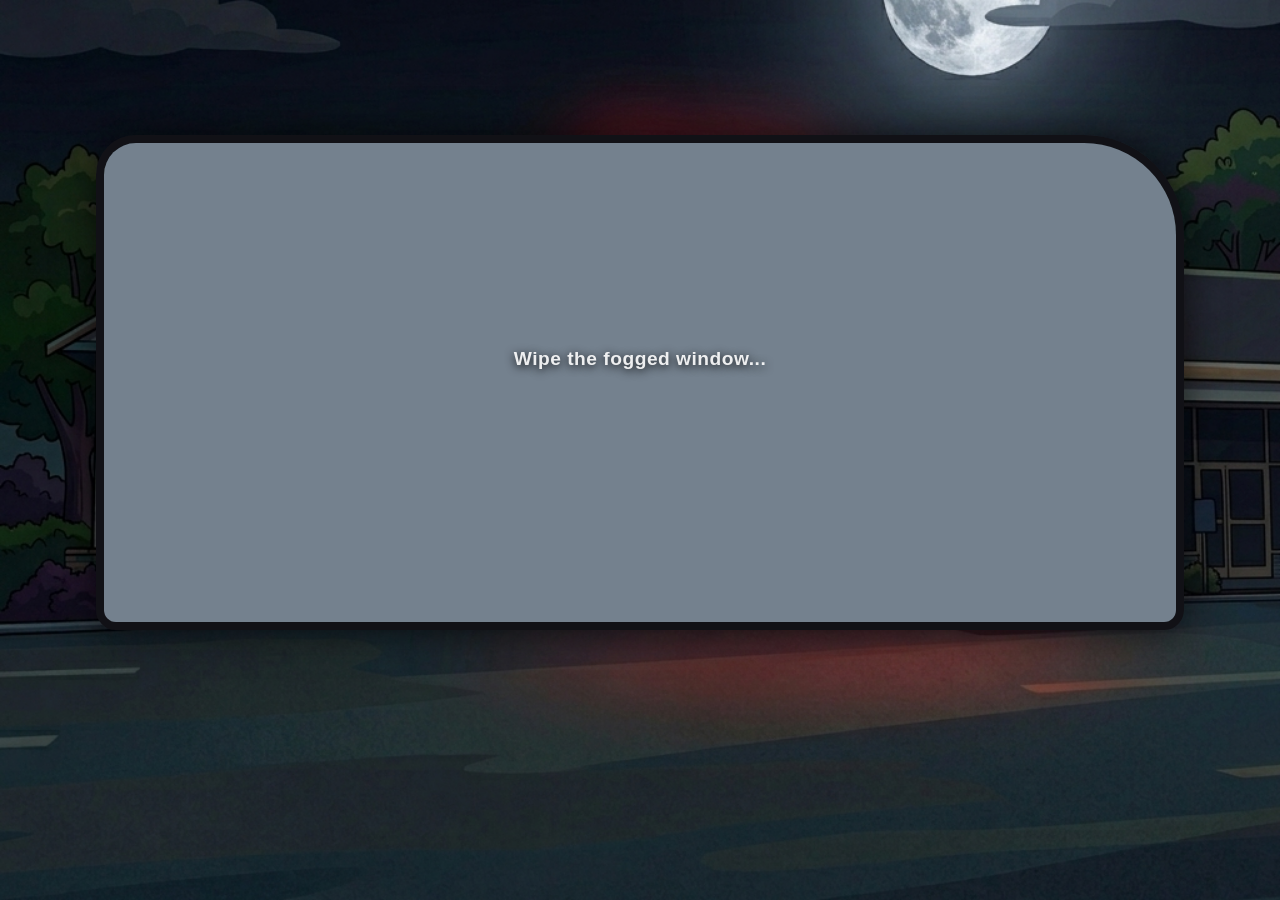
==== index.html @ 67ccc72d "chap1 v4" ====
<!DOCTYPE html>
<html lang="en">
<head>
    <meta charset="UTF-8">
    <meta name="viewport" content="width=device-width, initial-scale=1.0, maximum-scale=1.0, user-scalable=no">
    <title>Our Year</title>
    <style>
        /* Reset and Mobile Settings */
        * {
            box-sizing: border-box;
            margin: 0;
            padding: 0;
            -webkit-user-select: none;
            user-select: none;
            -webkit-tap-highlight-color: transparent;
        }
        body, html {
            width: 100%;
            height: 100%;
            background-color: #0d0d13;
            font-family: -apple-system, BlinkMacSystemFont, "Segoe UI", Roboto, sans-serif;
            overflow-x: hidden;
        }

        /* Scene Management */
        .scene {
            position: absolute;
            top: 0;
            left: 0;
            width: 100%;
            height: 100%;
            transition: opacity 0.8s ease;
            opacity: 1;
            z-index: 1;
        }

        .scene.hidden {
            opacity: 0;
            pointer-events: none;
            z-index: -1;
        }

        /* --- SCENE 1: THE FOGGY WINDOW --- */
        #scene-fog {
            background-image: url('djs.png'); 
            background-repeat: no-repeat;
            background-position: center center;
            background-size: cover;
            display: flex;
            justify-content: center;
            align-items: center;
            overflow: hidden;
        }

        .window-frame {
            position: absolute;
            width: 85%;
            height: 55%;
            top: 15%;
            left: 7.5%;
            border-radius: 40px 100px 20px 20px; 
            border: 8px solid #111116;
            box-shadow: inset 0 0 20px rgba(0,0,0,0.9), 0 0 40px rgba(0,0,0,0.7);
            overflow: hidden;
        }

        #fogCanvas {
            position: absolute;
            top: 0;
            left: 0;
            width: 100%;
            height: 100%;
            touch-action: none;
            outline: none;
        }

        .instruction-overlay {
            position: absolute;
            top: 45%;
            left: 50%;
            transform: translate(-50%, -50%);
            color: rgba(255, 255, 255, 0.9);
            font-size: 1.2rem;
            font-weight: bold;
            text-align: center;
            pointer-events: none;
            transition: opacity 0.3s ease;
            text-shadow: 0 2px 10px rgba(0,0,0,0.9);
            width: 80%;
            letter-spacing: 0.5px;
            z-index: 3;
        }

        /* --- SCENE 1 REVEAL: TRUCK & TEXT --- */
        #scene-reveal {
            background: linear-gradient(to bottom, #1a1a24, #0d0d13);
            display: flex;
            flex-direction: column;
            align-items: center;
            padding: 40px 20px;
            overflow-y: auto; /* Allows scrolling if text is long */
        }

        .memory-photo {
            width: 90%;
            max-width: 320px;
            border-radius: 12px;
            box-shadow: 0 8px 20px rgba(0,0,0,0.6);
            margin-bottom: 30px;
            border: 4px solid #fff;
            object-fit: cover;
        }

        .story-text {
            color: #e2e8f0;
            font-size: 1.1rem;
            line-height: 1.6;
            text-align: center;
            max-width: 95%;
            margin-bottom: 40px;
            -webkit-user-select: text;
            user-select: text;
        }

        .mozz-btn {
            width: 120px; /* Adjust this to fit your mozzstick.png perfectly */
            height: auto;
            cursor: pointer;
            filter: drop-shadow(0 4px 8px rgba(0,0,0,0.5));
            transition: transform 0.2s;
            margin-bottom: 40px; /* Extra space at the bottom */
        }

        .mozz-btn:active {
            transform: scale(0.9); /* Little satisfying click effect */
        }

        .hint-text {
            color: #ff477e;
            font-size: 0.9rem;
            font-weight: bold;
            margin-bottom: 10px;
            text-transform: uppercase;
            letter-spacing: 1px;
        }

        /* --- SCENE 2: PLACEHOLDER --- */
        #scene-chapter2 {
            background-color: #ff477e;
            display: flex;
            justify-content: center;
            align-items: center;
            color: white;
            font-size: 2rem;
            font-weight: bold;
        }

    </style>
</head>
<body>

    <div class="scene" id="scene-fog">
        <div class="window-frame" id="windowFrame">
            <div class="instruction-overlay" id="instruction">
                Wipe the fogged window...
            </div>
            <canvas id="fogCanvas"></canvas>
        </div>
    </div>

    <div class="scene hidden" id="scene-reveal">
        <img src="truck.png" alt="In the truck" class="memory-photo">
        
        <p class="story-text">
            [MANUAL TEXT: Matt, type your genuine story here about working together, heading to the bar with Dan, Mark, Jarod, and Hannah, rambling in your truck, and her leaning over to kiss you.]
        </p>

        <p class="hint-text">Tap the Mozz Stick</p>
        <img src="mozzstick.png" alt="Next Chapter" class="mozz-btn" onclick="goToChapter2()">
    </div>

    <div class="scene hidden" id="scene-chapter2">
        <h1>Chapter 2</h1>
    </div>

    <script>
        // --- Canvas & Fog Logic ---
        const canvas = document.getElementById('fogCanvas');
        const ctx = canvas.getContext('2d');
        const windowFrame = document.getElementById('windowFrame');
        const instruction = document.getElementById('instruction');
        
        // Scene Elements
        const sceneFog = document.getElementById('scene-fog');
        const sceneReveal = document.getElementById('scene-reveal');
        const sceneChapter2 = document.getElementById('scene-chapter2');

        let isDrawing = false;
        let hasRevealed = false; // Prevent multiple triggers

        function resizeCanvas() {
            if(hasRevealed) return;
            canvas.width = windowFrame.clientWidth;
            canvas.height = windowFrame.clientHeight;
            drawFog();
        }

        function drawFog() {
            ctx.fillStyle = '#4a5a6a'; 
            ctx.fillRect(0, 0, canvas.width, canvas.height);
            ctx.fillStyle = 'rgba(240, 244, 248, 0.25)';
            ctx.fillRect(0, 0, canvas.width, canvas.height);
        }

        function wipe(clientX, clientY) {
            if(hasRevealed) return;

            const rect = canvas.getBoundingClientRect();
            const x = clientX - rect.left;
            const y = clientY - rect.top;

            ctx.globalCompositeOperation = 'destination-out';
            ctx.beginPath();
            ctx.arc(x, y, 40, 0, Math.PI * 2, false); 
            ctx.fill();
            
            if (instruction.style.opacity !== '0') {
                instruction.style.opacity = '0';
            }

            checkProgress();
        }

        function checkProgress() {
            if(hasRevealed) return;

            const imageData = ctx.getImageData(0, 0, canvas.width, canvas.height);
            const pixels = imageData.data;
            let transparentPixels = 0;
            const totalPixels = pixels.length / 4;

            // Fast scanning for mobile performance
            for (let i = 3; i < pixels.length; i += 32) {
                if (pixels[i] === 0) {
                    transparentPixels += 8; 
                }
            }

            const percentageCleared = (transparentPixels / totalPixels) * 100;

            // NEW THRESHOLD: Just 15% cleared triggers the next screen
            if (percentageCleared >= 15) {
                hasRevealed = true;
                isDrawing = false;
                
                // Fade out fog scene, fade in reveal scene
                sceneFog.classList.add('hidden');
                
                setTimeout(() => {
                    sceneReveal.classList.remove('hidden');
                    // Completely hide the old scene so it doesn't block clicks
                    setTimeout(() => { sceneFog.style.display = 'none'; }, 800);
                }, 400); // Wait halfway through the fade out to start fading in
            }
        }

        // Mobile Touch Handlers
        canvas.addEventListener('touchstart', (e) => {
            isDrawing = true;
            const touch = e.touches[0];
            wipe(touch.clientX, touch.clientY);
        }, { passive: true });

        canvas.addEventListener('touchmove', (e) => {
            if (!isDrawing) return;
            const touch = e.touches[0];
            wipe(touch.clientX, touch.clientY);
        }, { passive: true });

        canvas.addEventListener('touchend', () => {
            isDrawing = false;
        });

        window.addEventListener('resize', resizeCanvas);
        setTimeout(resizeCanvas, 150);

        // --- Navigation Logic ---
        function goToChapter2() {
            // Fade out the memory reveal, fade in Chapter 2
            sceneReveal.classList.add('hidden');
            
            setTimeout(() => {
                sceneChapter2.classList.remove('hidden');
                setTimeout(() => { sceneReveal.style.display = 'none'; }, 800);
            }, 400);
        }
    </script>
</body>
</html>
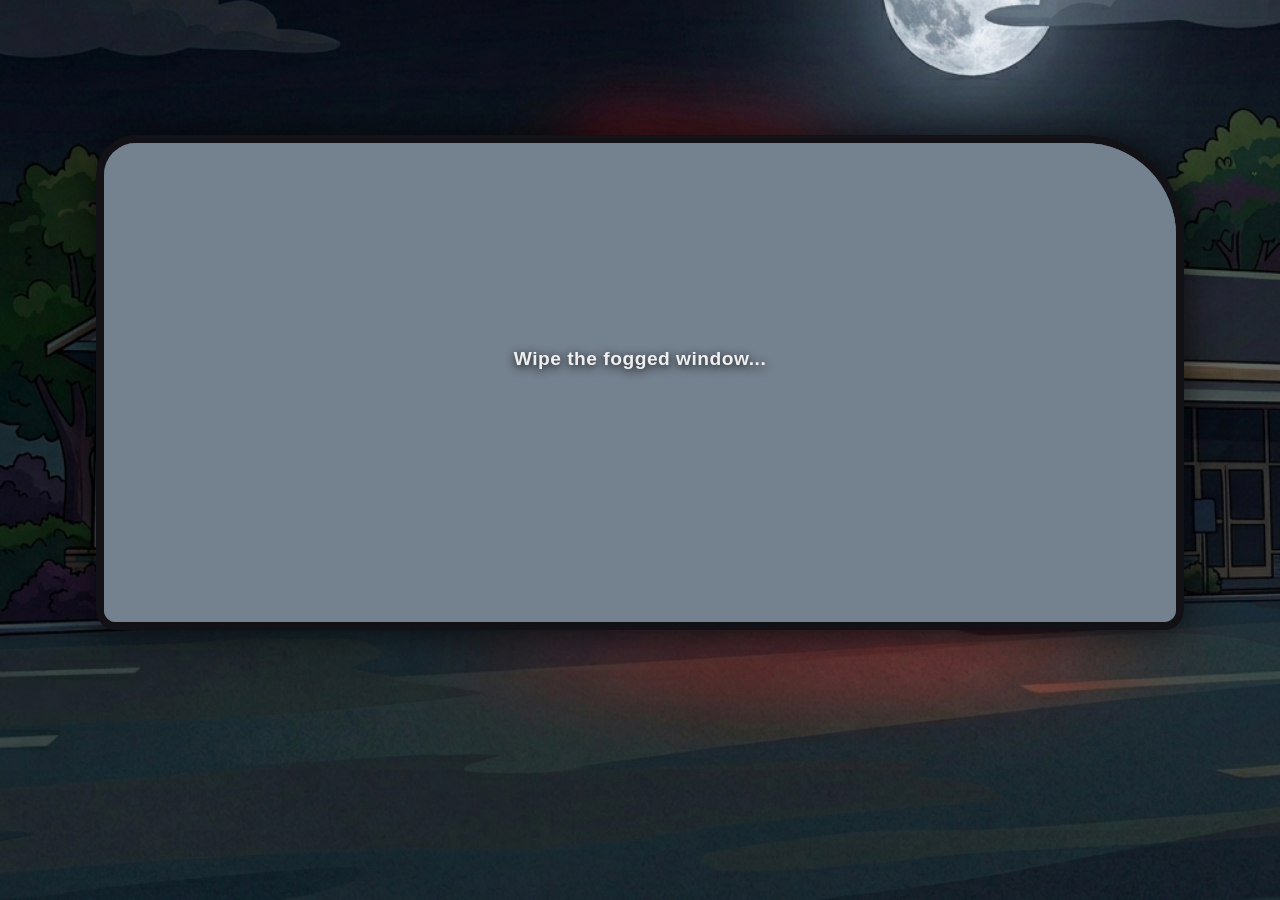
==== commit 116ba2b9: "chap1 v5" ====
--- a/index.html
+++ b/index.html
@@ -14,12 +14,13 @@
             user-select: none;
             -webkit-tap-highlight-color: transparent;
         }
+        
         body, html {
             width: 100%;
             height: 100%;
-            background-color: #0d0d13;
+            background-color: #000000; /* Pure black for the cinematic fade */
             font-family: -apple-system, BlinkMacSystemFont, "Segoe UI", Roboto, sans-serif;
-            overflow-x: hidden;
+            overflow: hidden; 
         }
 
         /* Scene Management */
@@ -29,7 +30,7 @@
             left: 0;
             width: 100%;
             height: 100%;
-            transition: opacity 0.8s ease;
+            transition: opacity 1.5s ease-in-out; /* Slow 1.5 second cinematic fade */
             opacity: 1;
             z-index: 1;
         }
@@ -62,6 +63,10 @@
             border: 8px solid #111116;
             box-shadow: inset 0 0 20px rgba(0,0,0,0.9), 0 0 40px rgba(0,0,0,0.7);
             overflow: hidden;
+            /* Places the truck interior directly behind the fog */
+            background-image: url('truck.png');
+            background-size: cover;
+            background-position: center;
         }
 
         #fogCanvas {
@@ -98,7 +103,7 @@
             flex-direction: column;
             align-items: center;
             padding: 40px 20px;
-            overflow-y: auto; /* Allows scrolling if text is long */
+            overflow-y: auto; 
         }
 
         .memory-photo {
@@ -123,16 +128,16 @@
         }
 
         .mozz-btn {
-            width: 120px; /* Adjust this to fit your mozzstick.png perfectly */
+            width: 120px; 
             height: auto;
             cursor: pointer;
             filter: drop-shadow(0 4px 8px rgba(0,0,0,0.5));
             transition: transform 0.2s;
-            margin-bottom: 40px; /* Extra space at the bottom */
+            margin-bottom: 40px; 
         }
 
         .mozz-btn:active {
-            transform: scale(0.9); /* Little satisfying click effect */
+            transform: scale(0.9); 
         }
 
         .hint-text {
@@ -184,19 +189,18 @@
     </div>
 
     <script>
-        // --- Canvas & Fog Logic ---
         const canvas = document.getElementById('fogCanvas');
         const ctx = canvas.getContext('2d');
         const windowFrame = document.getElementById('windowFrame');
         const instruction = document.getElementById('instruction');
         
-        // Scene Elements
         const sceneFog = document.getElementById('scene-fog');
         const sceneReveal = document.getElementById('scene-reveal');
         const sceneChapter2 = document.getElementById('scene-chapter2');
 
         let isDrawing = false;
-        let hasRevealed = false; // Prevent multiple triggers
+        let hasRevealed = false; 
+        let wipeCounter = 0;
 
         function resizeCanvas() {
             if(hasRevealed) return;
@@ -210,6 +214,23 @@
             ctx.fillRect(0, 0, canvas.width, canvas.height);
             ctx.fillStyle = 'rgba(240, 244, 248, 0.25)';
             ctx.fillRect(0, 0, canvas.width, canvas.height);
+        }
+
+        function triggerReveal() {
+            if (hasRevealed) return;
+            hasRevealed = true;
+            isDrawing = false;
+            
+            // 1. Initiate slow fade to black by hiding scene-fog
+            sceneFog.classList.add('hidden');
+            
+            // 2. Wait 1.5 seconds for the screen to turn completely black
+            setTimeout(() => {
+                sceneFog.style.display = 'none'; // Remove it from the background
+                
+                // 3. Initiate slow fade in for the text and photo reveal
+                sceneReveal.classList.remove('hidden');
+            }, 1500); 
         }
 
         function wipe(clientX, clientY) {
@@ -228,7 +249,16 @@
                 instruction.style.opacity = '0';
             }
 
-            checkProgress();
+            wipeCounter++;
+
+            if (wipeCounter > 45) {
+                triggerReveal();
+                return;
+            }
+
+            if (wipeCounter % 5 === 0) {
+                checkProgress();
+            }
         }
 
         function checkProgress() {
@@ -239,60 +269,47 @@
             let transparentPixels = 0;
             const totalPixels = pixels.length / 4;
 
-            // Fast scanning for mobile performance
             for (let i = 3; i < pixels.length; i += 32) {
-                if (pixels[i] === 0) {
+                if (pixels[i] < 100) { 
                     transparentPixels += 8; 
                 }
             }
 
             const percentageCleared = (transparentPixels / totalPixels) * 100;
 
-            // NEW THRESHOLD: Just 15% cleared triggers the next screen
             if (percentageCleared >= 15) {
-                hasRevealed = true;
-                isDrawing = false;
-                
-                // Fade out fog scene, fade in reveal scene
-                sceneFog.classList.add('hidden');
-                
-                setTimeout(() => {
-                    sceneReveal.classList.remove('hidden');
-                    // Completely hide the old scene so it doesn't block clicks
-                    setTimeout(() => { sceneFog.style.display = 'none'; }, 800);
-                }, 400); // Wait halfway through the fade out to start fading in
-            }
-        }
-
-        // Mobile Touch Handlers
+                triggerReveal();
+            }
+        }
+
         canvas.addEventListener('touchstart', (e) => {
+            e.preventDefault(); 
             isDrawing = true;
             const touch = e.touches[0];
             wipe(touch.clientX, touch.clientY);
-        }, { passive: true });
+        }, { passive: false });
 
         canvas.addEventListener('touchmove', (e) => {
+            e.preventDefault(); 
             if (!isDrawing) return;
             const touch = e.touches[0];
             wipe(touch.clientX, touch.clientY);
-        }, { passive: true });
-
-        canvas.addEventListener('touchend', () => {
+        }, { passive: false });
+
+        canvas.addEventListener('touchend', (e) => {
+            e.preventDefault();
             isDrawing = false;
-        });
+        }, { passive: false });
 
         window.addEventListener('resize', resizeCanvas);
         setTimeout(resizeCanvas, 150);
 
-        // --- Navigation Logic ---
         function goToChapter2() {
-            // Fade out the memory reveal, fade in Chapter 2
             sceneReveal.classList.add('hidden');
-            
             setTimeout(() => {
                 sceneChapter2.classList.remove('hidden');
-                setTimeout(() => { sceneReveal.style.display = 'none'; }, 800);
-            }, 400);
+                setTimeout(() => { sceneReveal.style.display = 'none'; }, 1500);
+            }, 1500);
         }
     </script>
 </body>
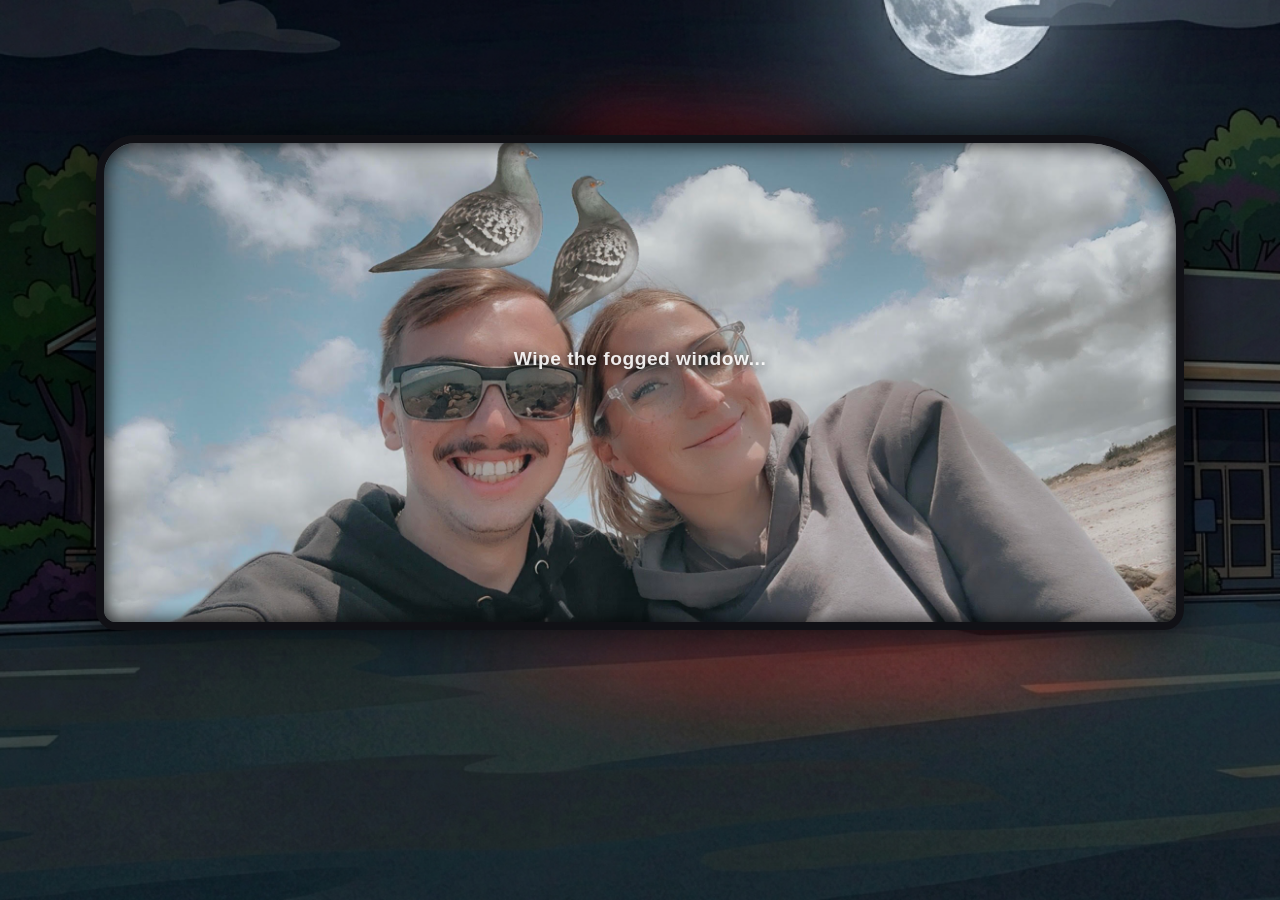
==== commit 96f1fe1c: "css hopefully" ====
--- a/index.html
+++ b/index.html
@@ -1,164 +1,12 @@
 <!DOCTYPE html>
 <html lang="en">
+<link rel="stylesheet" href="style.css">
+<script src="script.js" defer></script>
 <head>
     <meta charset="UTF-8">
     <meta name="viewport" content="width=device-width, initial-scale=1.0, maximum-scale=1.0, user-scalable=no">
     <title>Our Year</title>
     <style>
-        /* Reset and Mobile Settings */
-        * {
-            box-sizing: border-box;
-            margin: 0;
-            padding: 0;
-            -webkit-user-select: none;
-            user-select: none;
-            -webkit-tap-highlight-color: transparent;
-        }
-        
-        body, html {
-            width: 100%;
-            height: 100%;
-            background-color: #000000; /* Pure black for the cinematic fade */
-            font-family: -apple-system, BlinkMacSystemFont, "Segoe UI", Roboto, sans-serif;
-            overflow: hidden; 
-        }
-
-        /* Scene Management */
-        .scene {
-            position: absolute;
-            top: 0;
-            left: 0;
-            width: 100%;
-            height: 100%;
-            transition: opacity 1.5s ease-in-out; /* Slow 1.5 second cinematic fade */
-            opacity: 1;
-            z-index: 1;
-        }
-
-        .scene.hidden {
-            opacity: 0;
-            pointer-events: none;
-            z-index: -1;
-        }
-
-        /* --- SCENE 1: THE FOGGY WINDOW --- */
-        #scene-fog {
-            background-image: url('djs.png'); 
-            background-repeat: no-repeat;
-            background-position: center center;
-            background-size: cover;
-            display: flex;
-            justify-content: center;
-            align-items: center;
-            overflow: hidden;
-        }
-
-        .window-frame {
-            position: absolute;
-            width: 85%;
-            height: 55%;
-            top: 15%;
-            left: 7.5%;
-            border-radius: 40px 100px 20px 20px; 
-            border: 8px solid #111116;
-            box-shadow: inset 0 0 20px rgba(0,0,0,0.9), 0 0 40px rgba(0,0,0,0.7);
-            overflow: hidden;
-            /* Places the truck interior directly behind the fog */
-            background-image: url('truck.png');
-            background-size: cover;
-            background-position: center;
-        }
-
-        #fogCanvas {
-            position: absolute;
-            top: 0;
-            left: 0;
-            width: 100%;
-            height: 100%;
-            touch-action: none;
-            outline: none;
-        }
-
-        .instruction-overlay {
-            position: absolute;
-            top: 45%;
-            left: 50%;
-            transform: translate(-50%, -50%);
-            color: rgba(255, 255, 255, 0.9);
-            font-size: 1.2rem;
-            font-weight: bold;
-            text-align: center;
-            pointer-events: none;
-            transition: opacity 0.3s ease;
-            text-shadow: 0 2px 10px rgba(0,0,0,0.9);
-            width: 80%;
-            letter-spacing: 0.5px;
-            z-index: 3;
-        }
-
-        /* --- SCENE 1 REVEAL: TRUCK & TEXT --- */
-        #scene-reveal {
-            background: linear-gradient(to bottom, #1a1a24, #0d0d13);
-            display: flex;
-            flex-direction: column;
-            align-items: center;
-            padding: 40px 20px;
-            overflow-y: auto; 
-        }
-
-        .memory-photo {
-            width: 90%;
-            max-width: 320px;
-            border-radius: 12px;
-            box-shadow: 0 8px 20px rgba(0,0,0,0.6);
-            margin-bottom: 30px;
-            border: 4px solid #fff;
-            object-fit: cover;
-        }
-
-        .story-text {
-            color: #e2e8f0;
-            font-size: 1.1rem;
-            line-height: 1.6;
-            text-align: center;
-            max-width: 95%;
-            margin-bottom: 40px;
-            -webkit-user-select: text;
-            user-select: text;
-        }
-
-        .mozz-btn {
-            width: 120px; 
-            height: auto;
-            cursor: pointer;
-            filter: drop-shadow(0 4px 8px rgba(0,0,0,0.5));
-            transition: transform 0.2s;
-            margin-bottom: 40px; 
-        }
-
-        .mozz-btn:active {
-            transform: scale(0.9); 
-        }
-
-        .hint-text {
-            color: #ff477e;
-            font-size: 0.9rem;
-            font-weight: bold;
-            margin-bottom: 10px;
-            text-transform: uppercase;
-            letter-spacing: 1px;
-        }
-
-        /* --- SCENE 2: PLACEHOLDER --- */
-        #scene-chapter2 {
-            background-color: #ff477e;
-            display: flex;
-            justify-content: center;
-            align-items: center;
-            color: white;
-            font-size: 2rem;
-            font-weight: bold;
-        }
 
     </style>
 </head>
@@ -177,7 +25,7 @@
         <img src="truck.png" alt="In the truck" class="memory-photo">
         
         <p class="story-text">
-            [MANUAL TEXT: Matt, type your genuine story here about working together, heading to the bar with Dan, Mark, Jarod, and Hannah, rambling in your truck, and her leaning over to kiss you.]
+            pookie, if you would have told me that night that we wouldve gotten all the way from djs to sitting on that jetti together, I wouldve told you your bat shit. I had no idea what I expected you to say when I told you I had a crush on you. I half expected to get slapped me thinks. but when you leaned over to kiss me to shut me up, you rocked my world. not only that, but you changed my life for the better more than I ever could've imagined.
         </p>
 
         <p class="hint-text">Tap the Mozz Stick</p>
@@ -189,128 +37,7 @@
     </div>
 
     <script>
-        const canvas = document.getElementById('fogCanvas');
-        const ctx = canvas.getContext('2d');
-        const windowFrame = document.getElementById('windowFrame');
-        const instruction = document.getElementById('instruction');
-        
-        const sceneFog = document.getElementById('scene-fog');
-        const sceneReveal = document.getElementById('scene-reveal');
-        const sceneChapter2 = document.getElementById('scene-chapter2');
 
-        let isDrawing = false;
-        let hasRevealed = false; 
-        let wipeCounter = 0;
-
-        function resizeCanvas() {
-            if(hasRevealed) return;
-            canvas.width = windowFrame.clientWidth;
-            canvas.height = windowFrame.clientHeight;
-            drawFog();
-        }
-
-        function drawFog() {
-            ctx.fillStyle = '#4a5a6a'; 
-            ctx.fillRect(0, 0, canvas.width, canvas.height);
-            ctx.fillStyle = 'rgba(240, 244, 248, 0.25)';
-            ctx.fillRect(0, 0, canvas.width, canvas.height);
-        }
-
-        function triggerReveal() {
-            if (hasRevealed) return;
-            hasRevealed = true;
-            isDrawing = false;
-            
-            // 1. Initiate slow fade to black by hiding scene-fog
-            sceneFog.classList.add('hidden');
-            
-            // 2. Wait 1.5 seconds for the screen to turn completely black
-            setTimeout(() => {
-                sceneFog.style.display = 'none'; // Remove it from the background
-                
-                // 3. Initiate slow fade in for the text and photo reveal
-                sceneReveal.classList.remove('hidden');
-            }, 1500); 
-        }
-
-        function wipe(clientX, clientY) {
-            if(hasRevealed) return;
-
-            const rect = canvas.getBoundingClientRect();
-            const x = clientX - rect.left;
-            const y = clientY - rect.top;
-
-            ctx.globalCompositeOperation = 'destination-out';
-            ctx.beginPath();
-            ctx.arc(x, y, 40, 0, Math.PI * 2, false); 
-            ctx.fill();
-            
-            if (instruction.style.opacity !== '0') {
-                instruction.style.opacity = '0';
-            }
-
-            wipeCounter++;
-
-            if (wipeCounter > 45) {
-                triggerReveal();
-                return;
-            }
-
-            if (wipeCounter % 5 === 0) {
-                checkProgress();
-            }
-        }
-
-        function checkProgress() {
-            if(hasRevealed) return;
-
-            const imageData = ctx.getImageData(0, 0, canvas.width, canvas.height);
-            const pixels = imageData.data;
-            let transparentPixels = 0;
-            const totalPixels = pixels.length / 4;
-
-            for (let i = 3; i < pixels.length; i += 32) {
-                if (pixels[i] < 100) { 
-                    transparentPixels += 8; 
-                }
-            }
-
-            const percentageCleared = (transparentPixels / totalPixels) * 100;
-
-            if (percentageCleared >= 15) {
-                triggerReveal();
-            }
-        }
-
-        canvas.addEventListener('touchstart', (e) => {
-            e.preventDefault(); 
-            isDrawing = true;
-            const touch = e.touches[0];
-            wipe(touch.clientX, touch.clientY);
-        }, { passive: false });
-
-        canvas.addEventListener('touchmove', (e) => {
-            e.preventDefault(); 
-            if (!isDrawing) return;
-            const touch = e.touches[0];
-            wipe(touch.clientX, touch.clientY);
-        }, { passive: false });
-
-        canvas.addEventListener('touchend', (e) => {
-            e.preventDefault();
-            isDrawing = false;
-        }, { passive: false });
-
-        window.addEventListener('resize', resizeCanvas);
-        setTimeout(resizeCanvas, 150);
-
-        function goToChapter2() {
-            sceneReveal.classList.add('hidden');
-            setTimeout(() => {
-                sceneChapter2.classList.remove('hidden');
-                setTimeout(() => { sceneReveal.style.display = 'none'; }, 1500);
-            }, 1500);
-        }
     </script>
 </body>
 </html>
--- a/style.css
+++ b/style.css
@@ -0,0 +1,154 @@
+        /* Reset and Mobile Settings */
+        * {
+            box-sizing: border-box;
+            margin: 0;
+            padding: 0;
+            -webkit-user-select: none;
+            user-select: none;
+            -webkit-tap-highlight-color: transparent;
+        }
+        
+        body, html {
+            width: 100%;
+            height: 100%;
+            background-color: #000000; /* Pure black for the cinematic fade */
+            font-family: -apple-system, BlinkMacSystemFont, "Segoe UI", Roboto, sans-serif;
+            overflow: hidden; 
+        }
+
+        /* Scene Management */
+        .scene {
+            position: absolute;
+            top: 0;
+            left: 0;
+            width: 100%;
+            height: 100%;
+            transition: opacity 1.5s ease-in-out; /* Slow 1.5 second cinematic fade */
+            opacity: 1;
+            z-index: 1;
+        }
+
+        .scene.hidden {
+            opacity: 0;
+            pointer-events: none;
+            z-index: -1;
+        }
+
+        /* --- SCENE 1: THE FOGGY WINDOW --- */
+        #scene-fog {
+            background-image: url('djs.png'); 
+            background-repeat: no-repeat;
+            background-position: center center;
+            background-size: cover;
+            display: flex;
+            justify-content: center;
+            align-items: center;
+            overflow: hidden;
+        }
+
+        .window-frame {
+            position: absolute;
+            width: 85%;
+            height: 55%;
+            top: 15%;
+            left: 7.5%;
+            border-radius: 40px 100px 20px 20px; 
+            border: 8px solid #111116;
+            box-shadow: inset 0 0 20px rgba(0,0,0,0.9), 0 0 40px rgba(0,0,0,0.7);
+            overflow: hidden;
+            /* Places the truck interior directly behind the fog */
+            background-image: url('truck.png');
+            background-size: cover;
+            background-position: center;
+        }
+
+        #fogCanvas {
+            position: absolute;
+            top: 0;
+            left: 0;
+            width: 100%;
+            height: 100%;
+            touch-action: none;
+            outline: none;
+        }
+
+        .instruction-overlay {
+            position: absolute;
+            top: 45%;
+            left: 50%;
+            transform: translate(-50%, -50%);
+            color: rgba(255, 255, 255, 0.9);
+            font-size: 1.2rem;
+            font-weight: bold;
+            text-align: center;
+            pointer-events: none;
+            transition: opacity 0.3s ease;
+            text-shadow: 0 2px 10px rgba(0,0,0,0.9);
+            width: 80%;
+            letter-spacing: 0.5px;
+            z-index: 3;
+        }
+
+        /* --- SCENE 1 REVEAL: TRUCK & TEXT --- */
+        #scene-reveal {
+            background: linear-gradient(to bottom, #1a1a24, #0d0d13);
+            display: flex;
+            flex-direction: column;
+            align-items: center;
+            padding: 40px 20px;
+            overflow-y: auto; 
+        }
+
+        .memory-photo {
+            width: 90%;
+            max-width: 320px;
+            border-radius: 12px;
+            box-shadow: 0 8px 20px rgba(0,0,0,0.6);
+            margin-bottom: 30px;
+            border: 4px solid #fff;
+            object-fit: cover;
+        }
+
+        .story-text {
+            color: #e2e8f0;
+            font-size: 1.1rem;
+            line-height: 1.6;
+            text-align: center;
+            max-width: 95%;
+            margin-bottom: 40px;
+            -webkit-user-select: text;
+            user-select: text;
+        }
+
+        .mozz-btn {
+            width: 120px; 
+            height: auto;
+            cursor: pointer;
+            filter: drop-shadow(0 4px 8px rgba(0,0,0,0.5));
+            transition: transform 0.2s;
+            margin-bottom: 40px; 
+        }
+
+        .mozz-btn:active {
+            transform: scale(0.9); 
+        }
+
+        .hint-text {
+            color: #ff477e;
+            font-size: 0.9rem;
+            font-weight: bold;
+            margin-bottom: 10px;
+            text-transform: uppercase;
+            letter-spacing: 1px;
+        }
+
+        /* --- SCENE 2: PLACEHOLDER --- */
+        #scene-chapter2 {
+            background-color: #ff477e;
+            display: flex;
+            justify-content: center;
+            align-items: center;
+            color: white;
+            font-size: 2rem;
+            font-weight: bold;
+        }
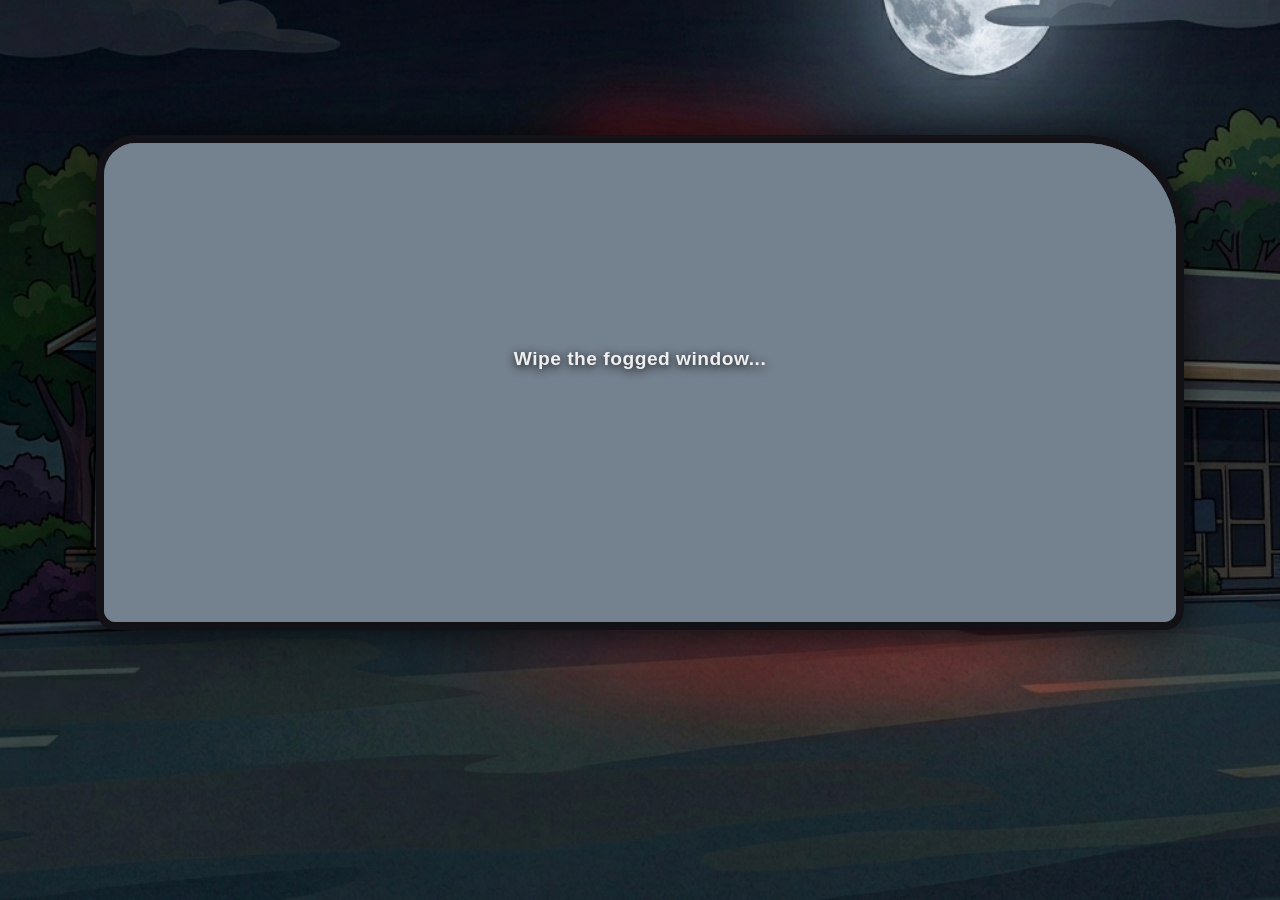
==== commit 8271203f: "fixed stupid slop" ====
--- a/index.html
+++ b/index.html
@@ -1,14 +1,34 @@
 <!DOCTYPE html>
 <html lang="en">
-<link rel="stylesheet" href="style.css">
-<script src="script.js" defer></script>
 <head>
     <meta charset="UTF-8">
     <meta name="viewport" content="width=device-width, initial-scale=1.0, maximum-scale=1.0, user-scalable=no">
     <title>Our Year</title>
     <style>
+        /* Reset and Mobile Settings */
+        * { box-sizing: border-box; margin: 0; padding: 0; -webkit-user-select: none; user-select: none; -webkit-tap-highlight-color: transparent; }
+        body, html { width: 100%; height: 100%; background-color: #000000; font-family: -apple-system, BlinkMacSystemFont, "Segoe UI", Roboto, sans-serif; overflow: hidden; }
 
+        /* Scene Management */
+        .scene { position: absolute; top: 0; left: 0; width: 100%; height: 100%; transition: opacity 1.5s ease-in-out; opacity: 1; z-index: 1; }
+        .scene.hidden { opacity: 0; pointer-events: none; z-index: -1; }
+
+        /* --- SCENE 1: THE FOGGY WINDOW --- */
+        #scene-fog { background-image: url('djs.png'); background-repeat: no-repeat; background-position: center center; background-size: cover; display: flex; justify-content: center; align-items: center; overflow: hidden; }
+        .window-frame { position: absolute; width: 85%; height: 55%; top: 15%; left: 7.5%; border-radius: 40px 100px 20px 20px; border: 8px solid #111116; box-shadow: inset 0 0 20px rgba(0,0,0,0.9), 0 0 40px rgba(0,0,0,0.7); overflow: hidden; background-image: url('truck.png'); background-size: cover; background-position: center; }
+        #fogCanvas { position: absolute; top: 0; left: 0; width: 100%; height: 100%; touch-action: none; outline: none; }
+        .instruction-overlay { position: absolute; top: 45%; left: 50%; transform: translate(-50%, -50%); color: rgba(255, 255, 255, 0.9); font-size: 1.2rem; font-weight: bold; text-align: center; pointer-events: none; transition: opacity 0.3s ease; text-shadow: 0 2px 10px rgba(0,0,0,0.9); width: 80%; letter-spacing: 0.5px; z-index: 3; }
+
+        /* --- SCENE 1 REVEAL: TRUCK & TEXT --- */
+        #scene-reveal { background: linear-gradient(to bottom, #1a1a24, #0d0d13); display: flex; flex-direction: column; align-items: center; padding: 40px 20px; overflow-y: auto; }
+        .memory-photo { width: 90%; max-width: 320px; border-radius: 12px; box-shadow: 0 8px 20px rgba(0,0,0,0.6); margin-bottom: 30px; border: 4px solid #fff; object-fit: cover; }
+        .story-text { color: #e2e8f0; font-size: 1.1rem; line-height: 1.6; text-align: center; max-width: 95%; margin-bottom: 40px; -webkit-user-select: text; user-select: text; }
+        .mozz-btn { width: 120px; height: auto; cursor: pointer; filter: drop-shadow(0 4px 8px rgba(0,0,0,0.5)); transition: transform 0.2s; margin-bottom: 40px; }
+        .mozz-btn:active { transform: scale(0.9); }
+        .hint-text { color: #ff477e; font-size: 0.9rem; font-weight: bold; margin-bottom: 10px; text-transform: uppercase; letter-spacing: 1px; }
     </style>
+    
+    <script src="script.js" defer></script>
 </head>
 <body>
 
@@ -25,19 +45,12 @@
         <img src="truck.png" alt="In the truck" class="memory-photo">
         
         <p class="story-text">
-            pookie, if you would have told me that night that we wouldve gotten all the way from djs to sitting on that jetti together, I wouldve told you your bat shit. I had no idea what I expected you to say when I told you I had a crush on you. I half expected to get slapped me thinks. but when you leaned over to kiss me to shut me up, you rocked my world. not only that, but you changed my life for the better more than I ever could've imagined.
+            pookie, if you would have told me that night that we wouldve gotten all the way from djs to sitting on that jetti together, I wouldve told you your bat shit. I had no idea what I expected you to say when I told you I had a crush on you. I half expected to get slapped me thinks. but when you leaned over to kiss me to shut me up, you rocked my world. not only that, but you changed my life for the better more than I ever could've imagined :D.
         </p>
 
         <p class="hint-text">Tap the Mozz Stick</p>
         <img src="mozzstick.png" alt="Next Chapter" class="mozz-btn" onclick="goToChapter2()">
     </div>
 
-    <div class="scene hidden" id="scene-chapter2">
-        <h1>Chapter 2</h1>
-    </div>
-
-    <script>
-
-    </script>
 </body>
 </html>
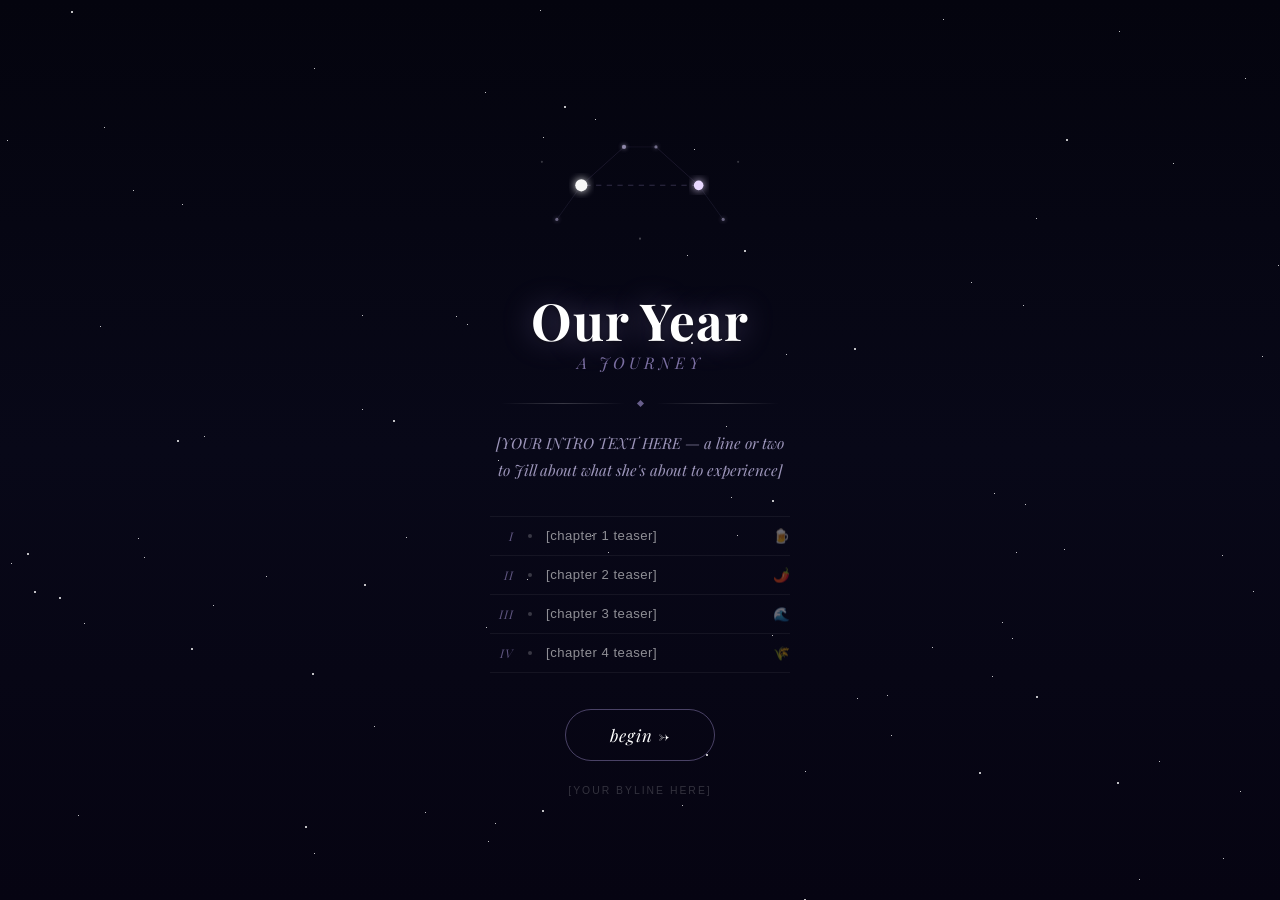
==== commit 4c4a858a: "some text, image, and index" ====
--- a/index.html
+++ b/index.html
@@ -4,53 +4,347 @@
     <meta charset="UTF-8">
     <meta name="viewport" content="width=device-width, initial-scale=1.0, maximum-scale=1.0, user-scalable=no">
     <title>Our Year</title>
+    <link href="https://fonts.googleapis.com/css2?family=Playfair+Display:ital,wght@0,400;0,700;1,400&display=swap" rel="stylesheet">
     <style>
-        /* Reset and Mobile Settings */
-        * { box-sizing: border-box; margin: 0; padding: 0; -webkit-user-select: none; user-select: none; -webkit-tap-highlight-color: transparent; }
-        body, html { width: 100%; height: 100%; background-color: #000000; font-family: -apple-system, BlinkMacSystemFont, "Segoe UI", Roboto, sans-serif; overflow: hidden; }
-
-        /* Scene Management */
-        .scene { position: absolute; top: 0; left: 0; width: 100%; height: 100%; transition: opacity 1.5s ease-in-out; opacity: 1; z-index: 1; }
-        .scene.hidden { opacity: 0; pointer-events: none; z-index: -1; }
-
-        /* --- SCENE 1: THE FOGGY WINDOW --- */
-        #scene-fog { background-image: url('djs.png'); background-repeat: no-repeat; background-position: center center; background-size: cover; display: flex; justify-content: center; align-items: center; overflow: hidden; }
-        .window-frame { position: absolute; width: 85%; height: 55%; top: 15%; left: 7.5%; border-radius: 40px 100px 20px 20px; border: 8px solid #111116; box-shadow: inset 0 0 20px rgba(0,0,0,0.9), 0 0 40px rgba(0,0,0,0.7); overflow: hidden; background-image: url('truck.png'); background-size: cover; background-position: center; }
-        #fogCanvas { position: absolute; top: 0; left: 0; width: 100%; height: 100%; touch-action: none; outline: none; }
-        .instruction-overlay { position: absolute; top: 45%; left: 50%; transform: translate(-50%, -50%); color: rgba(255, 255, 255, 0.9); font-size: 1.2rem; font-weight: bold; text-align: center; pointer-events: none; transition: opacity 0.3s ease; text-shadow: 0 2px 10px rgba(0,0,0,0.9); width: 80%; letter-spacing: 0.5px; z-index: 3; }
-
-        /* --- SCENE 1 REVEAL: TRUCK & TEXT --- */
-        #scene-reveal { background: linear-gradient(to bottom, #1a1a24, #0d0d13); display: flex; flex-direction: column; align-items: center; padding: 40px 20px; overflow-y: auto; }
-        .memory-photo { width: 90%; max-width: 320px; border-radius: 12px; box-shadow: 0 8px 20px rgba(0,0,0,0.6); margin-bottom: 30px; border: 4px solid #fff; object-fit: cover; }
-        .story-text { color: #e2e8f0; font-size: 1.1rem; line-height: 1.6; text-align: center; max-width: 95%; margin-bottom: 40px; -webkit-user-select: text; user-select: text; }
-        .mozz-btn { width: 120px; height: auto; cursor: pointer; filter: drop-shadow(0 4px 8px rgba(0,0,0,0.5)); transition: transform 0.2s; margin-bottom: 40px; }
-        .mozz-btn:active { transform: scale(0.9); }
-        .hint-text { color: #ff477e; font-size: 0.9rem; font-weight: bold; margin-bottom: 10px; text-transform: uppercase; letter-spacing: 1px; }
+        *, *::before, *::after {
+            box-sizing: border-box; margin: 0; padding: 0;
+            -webkit-tap-highlight-color: transparent;
+        }
+        body, html {
+            width: 100%; height: 100%;
+            background: linear-gradient(180deg, #04040e 0%, #080818 50%, #060412 100%);
+            font-family: -apple-system, BlinkMacSystemFont, "Segoe UI", Roboto, sans-serif;
+            overflow-x: hidden; overflow-y: auto;
+            color: #fff;
+        }
+
+        /* ── Twinkling stars background ── */
+        .star {
+            position: fixed;
+            border-radius: 50%;
+            background: #fff;
+            pointer-events: none;
+            animation: twinkle ease-in-out infinite alternate;
+        }
+        @keyframes twinkle {
+            from { opacity: var(--o-min); transform: scale(1); }
+            to   { opacity: var(--o-max); transform: scale(1.4); }
+        }
+
+        /* ── Page layout ── */
+        .page {
+            min-height: 100vh;
+            display: flex;
+            flex-direction: column;
+            align-items: center;
+            justify-content: center;
+            padding: 48px 28px 52px;
+            position: relative;
+            z-index: 1;
+            gap: 0;
+        }
+
+        /* ── Constellation SVG ── */
+        .constellation-wrap {
+            width: 100%;
+            max-width: 320px;
+            margin-bottom: 20px;
+        }
+        .constellation-wrap svg {
+            width: 100%; height: auto;
+            overflow: visible;
+        }
+        .star-pulse {
+            animation: starPulse 2.8s ease-in-out infinite alternate;
+        }
+        .star-pulse-b {
+            animation: starPulse 2.8s ease-in-out infinite alternate-reverse;
+        }
+        @keyframes starPulse {
+            from { r: 4.5; opacity: 0.85; }
+            to   { r: 6;   opacity: 1; }
+        }
+
+        /* ── Title ── */
+        .title {
+            font-family: 'Playfair Display', Georgia, serif;
+            font-size: 3.2rem;
+            font-weight: 700;
+            letter-spacing: 1px;
+            text-align: center;
+            color: #fff;
+            text-shadow:
+                0 0 30px rgba(200,180,255,0.35),
+                0 2px 4px rgba(0,0,0,0.5);
+            margin-bottom: 6px;
+            line-height: 1;
+        }
+        .title-year {
+            font-family: 'Playfair Display', Georgia, serif;
+            font-style: italic;
+            font-size: 1rem;
+            color: rgba(200,180,255,0.6);
+            letter-spacing: 4px;
+            text-align: center;
+            margin-bottom: 28px;
+            text-transform: uppercase;
+        }
+
+        /* ── Divider ── */
+        .divider {
+            display: flex;
+            align-items: center;
+            gap: 12px;
+            width: 80%;
+            max-width: 280px;
+            margin-bottom: 24px;
+        }
+        .divider-line {
+            flex: 1;
+            height: 1px;
+            background: linear-gradient(90deg, transparent, rgba(255,255,255,0.2), transparent);
+        }
+        .divider-diamond {
+            width: 5px; height: 5px;
+            background: rgba(200,180,255,0.5);
+            transform: rotate(45deg);
+            flex-shrink: 0;
+        }
+
+        /* ── Intro text — YOUR TEXT HERE ── */
+        .intro-text {
+            font-family: 'Playfair Display', Georgia, serif;
+            font-style: italic;
+            font-size: 0.95rem;
+            color: rgba(220,210,255,0.7);
+            text-align: center;
+            line-height: 1.75;
+            max-width: 300px;
+            margin-bottom: 32px;
+            -webkit-user-select: text;
+            user-select: text;
+        }
+
+        /* ── Chapter list ── */
+        .chapters {
+            display: flex;
+            flex-direction: column;
+            gap: 0;
+            width: 100%;
+            max-width: 300px;
+            margin-bottom: 36px;
+        }
+        .chapter-row {
+            display: flex;
+            align-items: center;
+            gap: 14px;
+            padding: 11px 0;
+            border-bottom: 1px solid rgba(255,255,255,0.06);
+        }
+        .chapter-row:first-child { border-top: 1px solid rgba(255,255,255,0.06); }
+        .ch-numeral {
+            font-family: 'Playfair Display', Georgia, serif;
+            font-style: italic;
+            font-size: 0.75rem;
+            color: rgba(200,180,255,0.45);
+            min-width: 24px;
+            text-align: right;
+            letter-spacing: 1px;
+        }
+        .ch-dot {
+            width: 4px; height: 4px;
+            border-radius: 50%;
+            background: rgba(255,255,255,0.2);
+            flex-shrink: 0;
+        }
+        .ch-name {
+            font-size: 0.82rem;
+            color: rgba(255,255,255,0.55);
+            letter-spacing: 0.5px;
+            font-weight: 400;
+        }
+        .ch-icon {
+            margin-left: auto;
+            font-size: 0.85rem;
+            opacity: 0.4;
+        }
+
+        /* ── Begin button ── */
+        .begin-btn {
+            font-family: 'Playfair Display', Georgia, serif;
+            font-style: italic;
+            font-size: 1.05rem;
+            color: #fff;
+            background: transparent;
+            border: 1.5px solid rgba(200,180,255,0.35);
+            border-radius: 50px;
+            padding: 14px 44px;
+            cursor: pointer;
+            touch-action: manipulation;
+            pointer-events: auto;
+            -webkit-appearance: none;
+            letter-spacing: 1px;
+            transition: border-color 0.3s, background 0.3s, transform 0.15s;
+            animation: btnGlow 3s ease-in-out infinite alternate;
+            margin-bottom: 24px;
+        }
+        .begin-btn:active { transform: scale(0.97); }
+        @keyframes btnGlow {
+            from { box-shadow: 0 0 10px rgba(200,180,255,0.1); border-color: rgba(200,180,255,0.25); }
+            to   { box-shadow: 0 0 22px rgba(200,180,255,0.3); border-color: rgba(200,180,255,0.55); }
+        }
+
+        /* ── Byline ── */
+        .byline {
+            font-size: 0.65rem;
+            color: rgba(255,255,255,0.18);
+            letter-spacing: 2px;
+            text-transform: uppercase;
+            text-align: center;
+        }
     </style>
-    
-    <script src="script.js" defer></script>
 </head>
 <body>
 
-    <div class="scene" id="scene-fog">
-        <div class="window-frame" id="windowFrame">
-            <div class="instruction-overlay" id="instruction">
-                Wipe the fogged window...
+    <div class="page">
+
+        <!-- Constellation graphic -->
+        <div class="constellation-wrap">
+            <svg viewBox="0 0 300 160" xmlns="http://www.w3.org/2000/svg">
+                <defs>
+                    <filter id="glow" x="-50%" y="-50%" width="200%" height="200%">
+                        <feGaussianBlur stdDeviation="4" result="blur"/>
+                        <feMerge><feMergeNode in="blur"/><feMergeNode in="SourceGraphic"/></feMerge>
+                    </filter>
+                    <filter id="glow-sm" x="-100%" y="-100%" width="300%" height="300%">
+                        <feGaussianBlur stdDeviation="2" result="blur"/>
+                        <feMerge><feMergeNode in="blur"/><feMergeNode in="SourceGraphic"/></feMerge>
+                    </filter>
+                </defs>
+
+                <!-- Outer constellation lines -->
+                <line x1="95" y1="80" x2="135" y2="44" stroke="rgba(200,180,255,0.12)" stroke-width="0.8"/>
+                <line x1="205" y1="80" x2="165" y2="44" stroke="rgba(200,180,255,0.12)" stroke-width="0.8"/>
+                <line x1="95" y1="80" x2="72"  y2="112" stroke="rgba(200,180,255,0.10)" stroke-width="0.8"/>
+                <line x1="205" y1="80" x2="228" y2="112" stroke="rgba(200,180,255,0.10)" stroke-width="0.8"/>
+                <line x1="135" y1="44" x2="165" y2="44" stroke="rgba(200,180,255,0.08)" stroke-width="0.8"/>
+
+                <!-- Small satellite stars -->
+                <circle cx="135" cy="44"  r="2"   fill="rgba(220,210,255,0.55)" filter="url(#glow-sm)"/>
+                <circle cx="165" cy="44"  r="1.5" fill="rgba(220,210,255,0.45)" filter="url(#glow-sm)"/>
+                <circle cx="72"  cy="112" r="1.5" fill="rgba(220,210,255,0.40)" filter="url(#glow-sm)"/>
+                <circle cx="228" cy="112" r="1.5" fill="rgba(220,210,255,0.40)" filter="url(#glow-sm)"/>
+                <circle cx="150" cy="130" r="1"   fill="rgba(255,255,255,0.25)"/>
+                <circle cx="58"  cy="58"  r="1"   fill="rgba(255,255,255,0.20)"/>
+                <circle cx="242" cy="58"  r="1"   fill="rgba(255,255,255,0.20)"/>
+
+                <!-- Animated dashed connector between the two main stars -->
+                <line x1="100" y1="80" x2="200" y2="80"
+                      stroke="rgba(200,180,255,0.22)" stroke-width="1"
+                      stroke-dasharray="5,5">
+                    <animate attributeName="stroke-dashoffset"
+                             from="0" to="-20" dur="2.5s" repeatCount="indefinite"/>
+                </line>
+
+                <!-- Main star — Matt -->
+                <circle cx="95" cy="80" r="4.5" fill="#fff" filter="url(#glow)">
+                    <animate attributeName="r" values="4.5;6;4.5" dur="2.8s" repeatCount="indefinite"/>
+                    <animate attributeName="opacity" values="0.85;1;0.85" dur="2.8s" repeatCount="indefinite"/>
+                </circle>
+
+                <!-- Main star — Jill -->
+                <circle cx="205" cy="80" r="4.5" fill="#e8d8ff" filter="url(#glow)">
+                    <animate attributeName="r" values="4.5;6;4.5" dur="2.8s" begin="1.4s" repeatCount="indefinite"/>
+                    <animate attributeName="opacity" values="0.85;1;0.85" dur="2.8s" begin="1.4s" repeatCount="indefinite"/>
+                </circle>
+            </svg>
+        </div>
+
+        <!-- Title -->
+        <h1 class="title">Our Year</h1>
+        <p class="title-year">a journey</p>
+
+        <!-- Divider -->
+        <div class="divider">
+            <div class="divider-line"></div>
+            <div class="divider-diamond"></div>
+            <div class="divider-line"></div>
+        </div>
+
+        <!-- YOUR TEXT: write a short line or two to Jill about what this is -->
+        <p class="intro-text">[YOUR INTRO TEXT HERE — a line or two to Jill about what she's about to experience]</p>
+
+        <!-- Chapter overview -->
+        <div class="chapters">
+            <div class="chapter-row">
+                <span class="ch-numeral">I</span>
+                <div class="ch-dot"></div>
+                <!-- YOUR TEXT: a teaser for chapter 1, e.g. "where it started" -->
+                <span class="ch-name">[chapter 1 teaser]</span>
+                <span class="ch-icon">🍺</span>
             </div>
-            <canvas id="fogCanvas"></canvas>
+            <div class="chapter-row">
+                <span class="ch-numeral">II</span>
+                <div class="ch-dot"></div>
+                <!-- YOUR TEXT: a teaser for chapter 2, e.g. "our usual spot" -->
+                <span class="ch-name">[chapter 2 teaser]</span>
+                <span class="ch-icon">🌶️</span>
+            </div>
+            <div class="chapter-row">
+                <span class="ch-numeral">III</span>
+                <div class="ch-dot"></div>
+                <!-- YOUR TEXT: a teaser for chapter 3, e.g. "the big trip" -->
+                <span class="ch-name">[chapter 3 teaser]</span>
+                <span class="ch-icon">🌊</span>
+            </div>
+            <div class="chapter-row">
+                <span class="ch-numeral">IV</span>
+                <div class="ch-dot"></div>
+                <!-- YOUR TEXT: a teaser for chapter 4, e.g. "home" -->
+                <span class="ch-name">[chapter 4 teaser]</span>
+                <span class="ch-icon">🌾</span>
+            </div>
         </div>
+
+        <!-- Begin button -->
+        <button class="begin-btn" id="begin-btn">begin →</button>
+
+        <!-- YOUR BYLINE: e.g. "made for jill, with love" -->
+        <p class="byline">[YOUR BYLINE HERE]</p>
+
     </div>
 
-    <div class="scene hidden" id="scene-reveal">
-        <img src="truck.png" alt="In the truck" class="memory-photo">
-        
-        <p class="story-text">
-            pookie, if you would have told me that night that we wouldve gotten all the way from djs to sitting on that jetti together, I wouldve told you your bat shit. I had no idea what I expected you to say when I told you I had a crush on you. I half expected to get slapped me thinks. but when you leaned over to kiss me to shut me up, you rocked my world. not only that, but you changed my life for the better more than I ever could've imagined :D.
-        </p>
-
-        <p class="hint-text">Tap the Mozz Stick</p>
-        <img src="mozzstick.png" alt="Next Chapter" class="mozz-btn" onclick="goToChapter2()">
-    </div>
+    <script>
+        // Twinkling star field
+        for (let i = 0; i < 90; i++) {
+            const s = document.createElement('div');
+            const sz = Math.random() < 0.25 ? 2 : 1;
+            const oMin = (0.1 + Math.random() * 0.3).toFixed(2);
+            const oMax = (parseFloat(oMin) + 0.2 + Math.random() * 0.4).toFixed(2);
+            s.className = 'star';
+            s.style.cssText = `
+                left:${Math.random()*100}%;
+                top:${Math.random()*100}%;
+                width:${sz}px; height:${sz}px;
+                --o-min:${oMin}; --o-max:${oMax};
+                animation-duration:${2+Math.random()*2.5}s;
+                animation-delay:${Math.random()*3}s;
+            `;
+            document.body.appendChild(s);
+        }
+
+        // Begin button — Safari-safe touchstart
+        const btn = document.getElementById('begin-btn');
+        let fired = false;
+        function goBegin(e) {
+            e.preventDefault();
+            if (fired) return;
+            fired = true;
+            window.location.href = 'chapter1.html';
+        }
+        btn.addEventListener('touchstart', goBegin, { passive: false });
+        btn.addEventListener('click', goBegin);
+    </script>
 
 </body>
 </html>
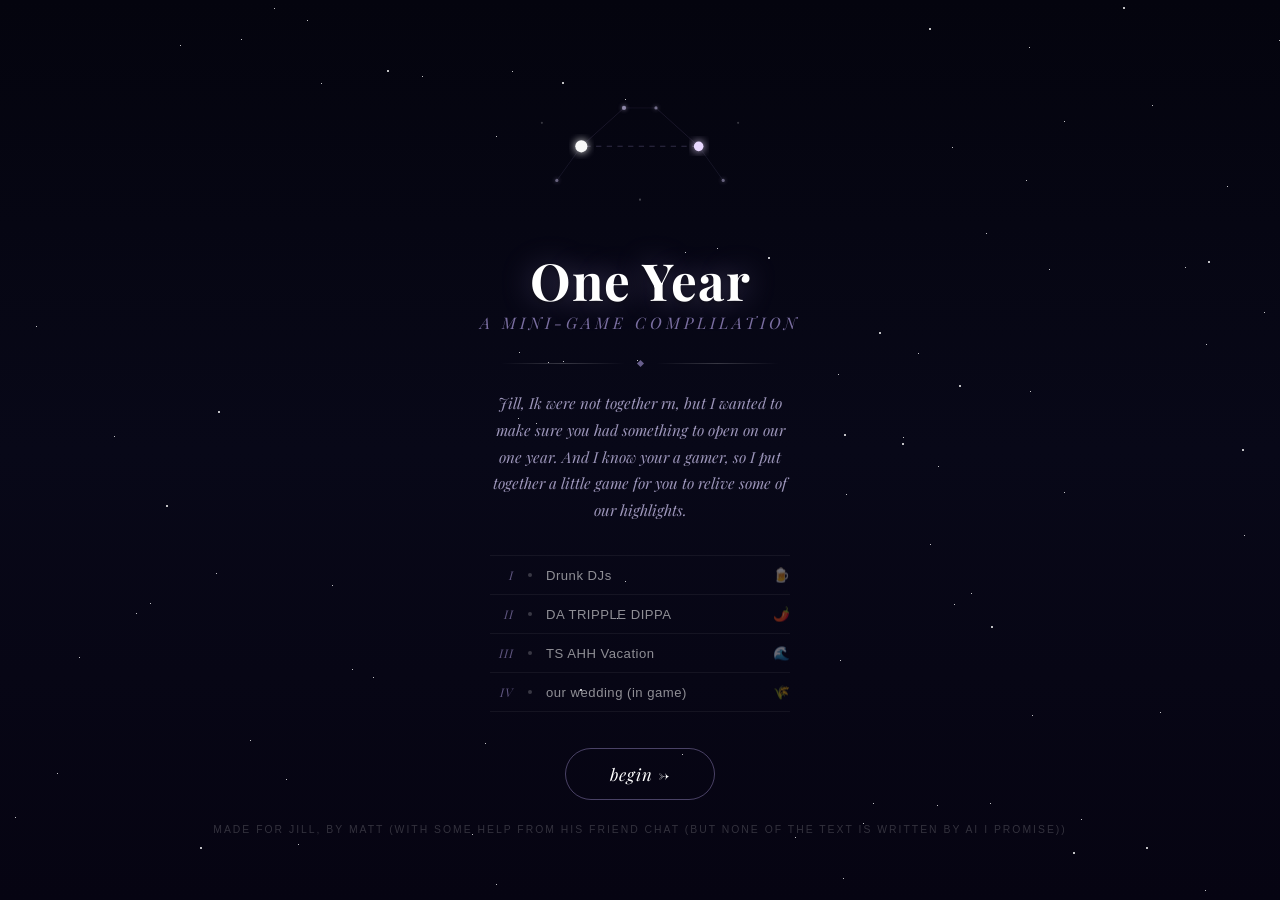
==== commit 82d8f3e1: "final v1" ====
--- a/index.html
+++ b/index.html
@@ -261,8 +261,8 @@
         </div>
 
         <!-- Title -->
-        <h1 class="title">Our Year</h1>
-        <p class="title-year">a journey</p>
+        <h1 class="title">One Year</h1>
+        <p class="title-year">a mini-game complilation</p>
 
         <!-- Divider -->
         <div class="divider">
@@ -272,7 +272,7 @@
         </div>
 
         <!-- YOUR TEXT: write a short line or two to Jill about what this is -->
-        <p class="intro-text">[YOUR INTRO TEXT HERE — a line or two to Jill about what she's about to experience]</p>
+        <p class="intro-text">Jill, Ik were not together rn, but I wanted to make sure you had something to open on our one year. And I know your a gamer, so I put together a little game for you to relive some of our highlights.</p>
 
         <!-- Chapter overview -->
         <div class="chapters">
@@ -280,28 +280,28 @@
                 <span class="ch-numeral">I</span>
                 <div class="ch-dot"></div>
                 <!-- YOUR TEXT: a teaser for chapter 1, e.g. "where it started" -->
-                <span class="ch-name">[chapter 1 teaser]</span>
+                <span class="ch-name">Drunk DJs</span>
                 <span class="ch-icon">🍺</span>
             </div>
             <div class="chapter-row">
                 <span class="ch-numeral">II</span>
                 <div class="ch-dot"></div>
                 <!-- YOUR TEXT: a teaser for chapter 2, e.g. "our usual spot" -->
-                <span class="ch-name">[chapter 2 teaser]</span>
+                <span class="ch-name">DA TRIPPLE DIPPA</span>
                 <span class="ch-icon">🌶️</span>
             </div>
             <div class="chapter-row">
                 <span class="ch-numeral">III</span>
                 <div class="ch-dot"></div>
                 <!-- YOUR TEXT: a teaser for chapter 3, e.g. "the big trip" -->
-                <span class="ch-name">[chapter 3 teaser]</span>
+                <span class="ch-name">TS AHH Vacation</span>
                 <span class="ch-icon">🌊</span>
             </div>
             <div class="chapter-row">
                 <span class="ch-numeral">IV</span>
                 <div class="ch-dot"></div>
                 <!-- YOUR TEXT: a teaser for chapter 4, e.g. "home" -->
-                <span class="ch-name">[chapter 4 teaser]</span>
+                <span class="ch-name">our wedding (in game)</span>
                 <span class="ch-icon">🌾</span>
             </div>
         </div>
@@ -310,7 +310,7 @@
         <button class="begin-btn" id="begin-btn">begin →</button>
 
         <!-- YOUR BYLINE: e.g. "made for jill, with love" -->
-        <p class="byline">[YOUR BYLINE HERE]</p>
+        <p class="byline">Made for Jill, by matt (with some help from his friend chat (but none of the text is written by AI i promise))</p>
 
     </div>
 
